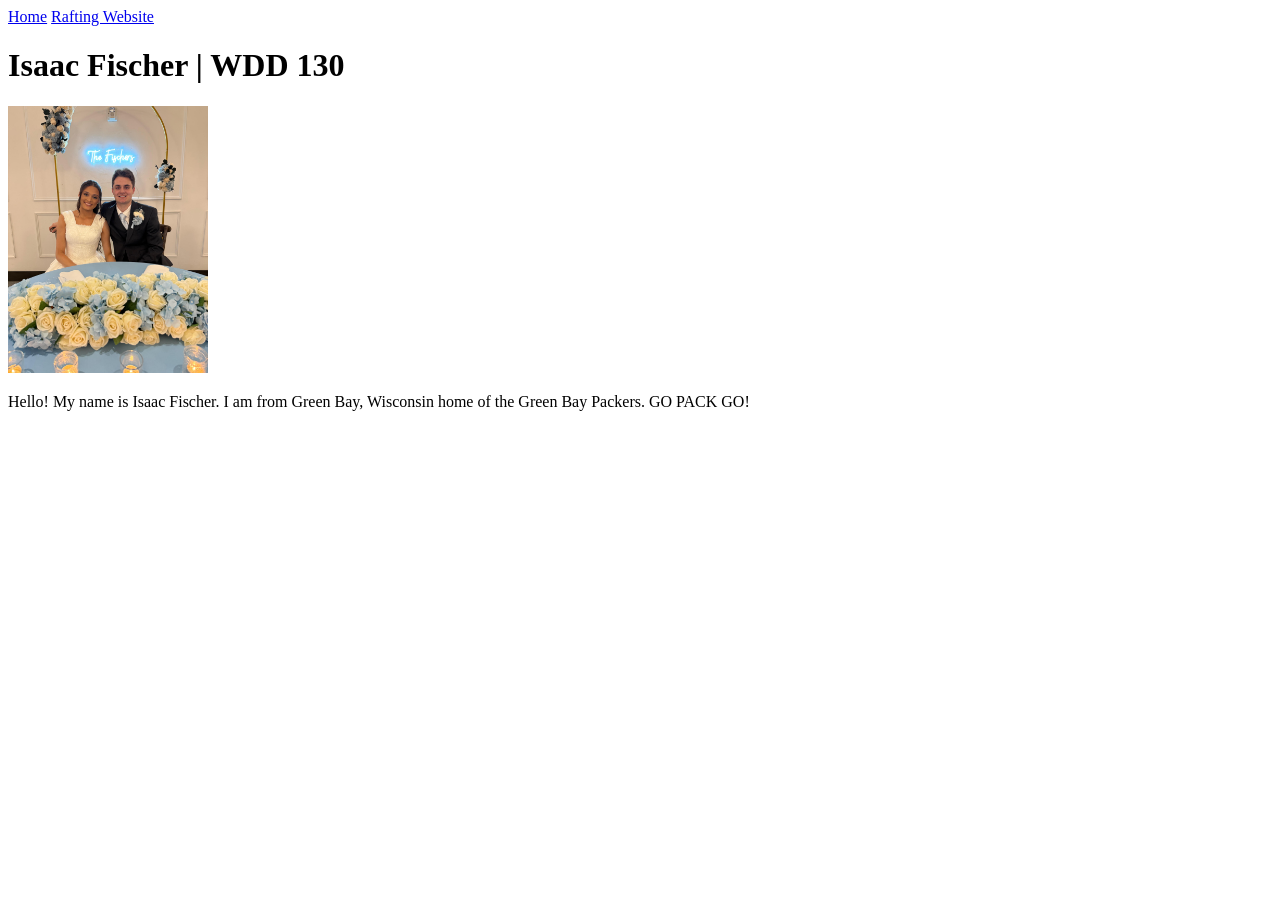
==== index.html @ 27538d9c "checking for real this time" ====
<!DOCTYPE html>
<html lang="en">

<head>
    <meta charset="UTF-8">
    <meta name="viewport" content="width=device-width, initial-scale=1.0">
    <title>Isaac Fischer | WDD 130</title>
</head>


<body>
    <nav>
        <a href="#">Home</a>
        <a href="wwr/">Rafting Website</a>
    </nav>
    <h1>Isaac Fischer | WDD 130</h1>
    <img src="images/profile.jpg" alt="Hello, my name is Isaac Fischer" width="200">
    <p>Hello! My name is Isaac Fischer. I am from Green Bay, Wisconsin
        home of the Green Bay Packers. GO PACK GO! </p>
</body>

</html>
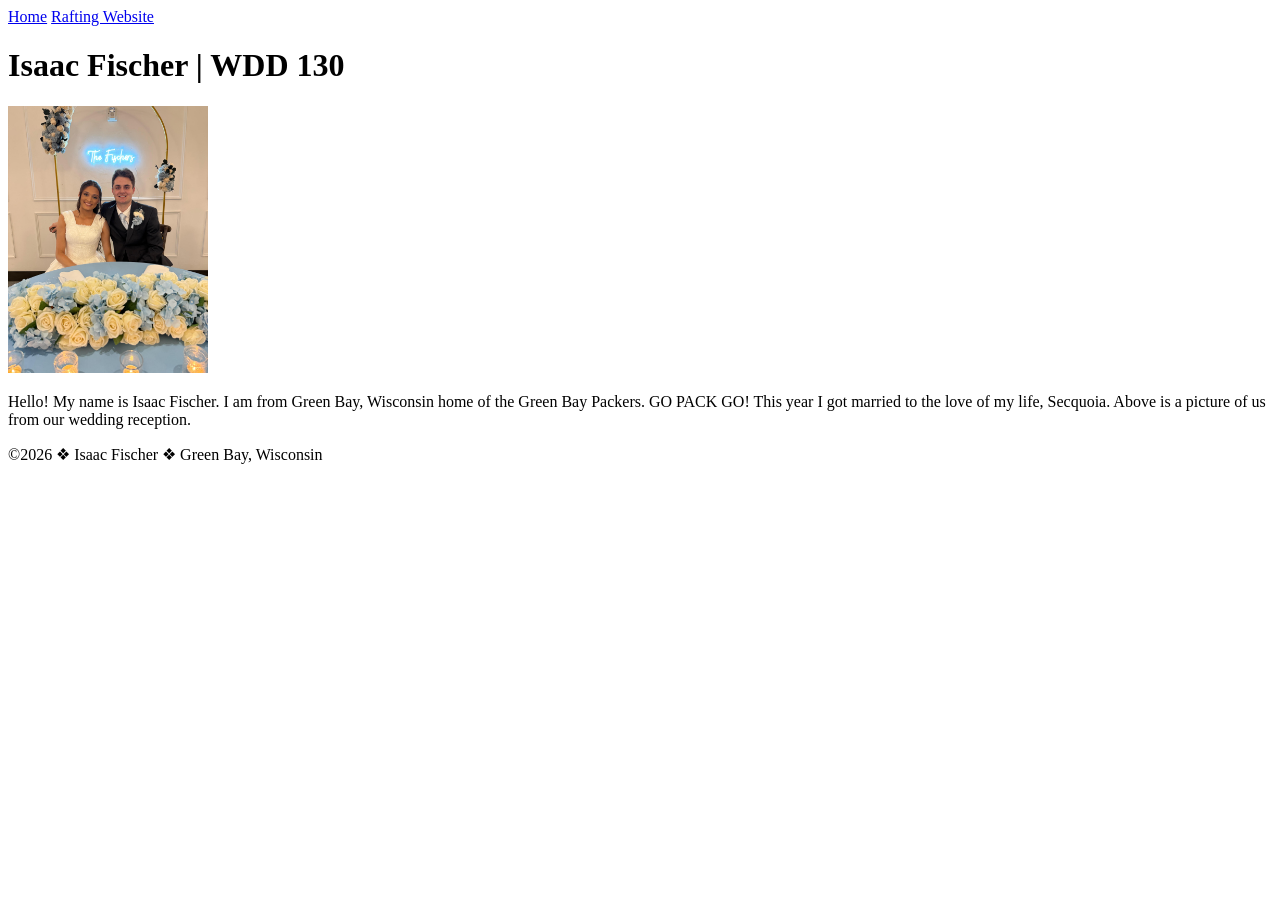
==== commit ee2c5c33: "final edition for grading" ====
--- a/index.html
+++ b/index.html
@@ -16,7 +16,12 @@
     <h1>Isaac Fischer | WDD 130</h1>
     <img src="images/profile.jpg" alt="Hello, my name is Isaac Fischer" width="200">
     <p>Hello! My name is Isaac Fischer. I am from Green Bay, Wisconsin
-        home of the Green Bay Packers. GO PACK GO! </p>
+        home of the Green Bay Packers. GO PACK GO! This year I got married to
+        the love of my life, Secquoia. Above is a picture of us from our wedding reception. </p>
+
+    <footer>
+        <p>©2026 ❖ Isaac Fischer ❖ Green Bay, Wisconsin</p>
+    </footer>
 </body>
 
 </html>
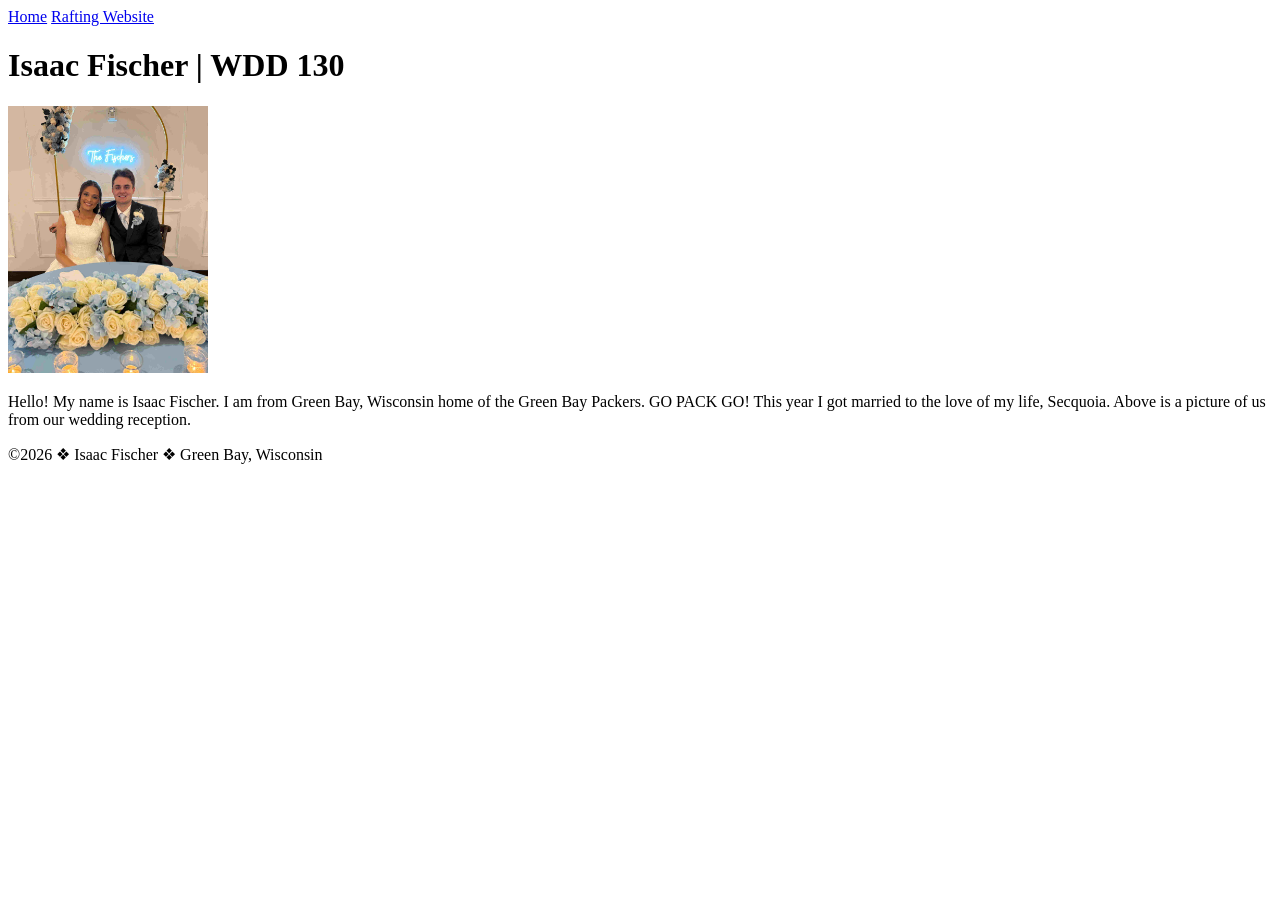
==== commit de7f4957: "fr done fr" ====
--- a/index.html
+++ b/index.html
@@ -7,21 +7,24 @@
     <title>Isaac Fischer | WDD 130</title>
 </head>
 
-
 <body>
-    <nav>
-        <a href="#">Home</a>
-        <a href="wwr/">Rafting Website</a>
-    </nav>
-    <h1>Isaac Fischer | WDD 130</h1>
-    <img src="images/profile.jpg" alt="Hello, my name is Isaac Fischer" width="200">
-    <p>Hello! My name is Isaac Fischer. I am from Green Bay, Wisconsin
-        home of the Green Bay Packers. GO PACK GO! This year I got married to
-        the love of my life, Secquoia. Above is a picture of us from our wedding reception. </p>
-
+    <header>
+        <nav>
+            <a href="#">Home</a>
+            <a href="wwr/">Rafting Website</a>
+        </nav>
+    </header>
+    <main>
+        <h1>Isaac Fischer | WDD 130</h1>
+        <img src="images/profile.jpg" alt="Hello, my name is Isaac Fischer" width="200">
+        <p>Hello! My name is Isaac Fischer. I am from Green Bay, Wisconsin
+            home of the Green Bay Packers. GO PACK GO! This year I got married to
+            the love of my life, Secquoia. Above is a picture of us from our wedding reception. </p>
+    </main>
     <footer>
         <p>©2026 ❖ Isaac Fischer ❖ Green Bay, Wisconsin</p>
     </footer>
+
 </body>
 
 </html>
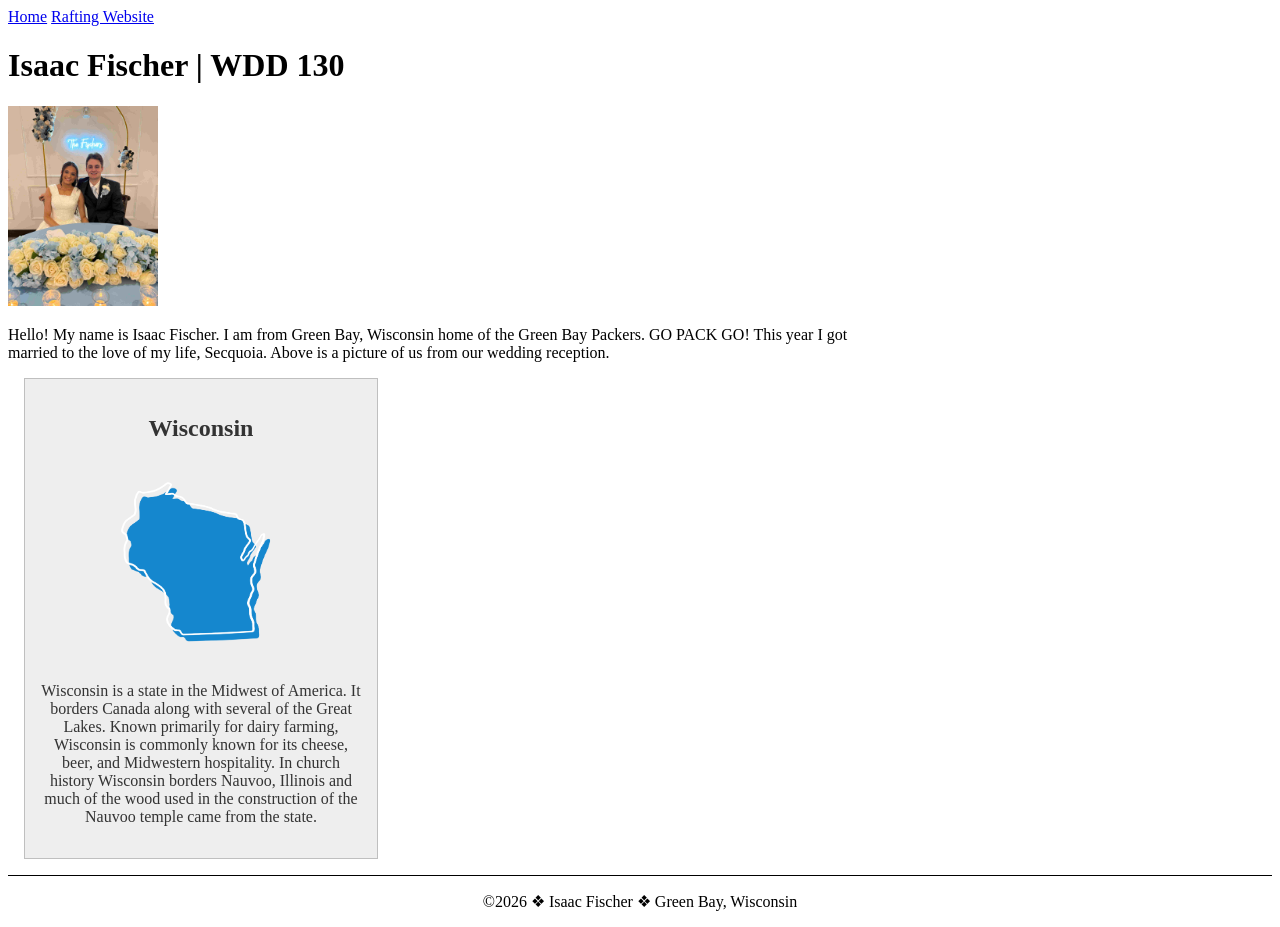
==== commit 8fd2742f: "added necessary code for w2 project" ====
--- a/index.html
+++ b/index.html
@@ -4,7 +4,10 @@
 <head>
     <meta charset="UTF-8">
     <meta name="viewport" content="width=device-width, initial-scale=1.0">
+    <meta name="author" content="Your name">
     <title>Isaac Fischer | WDD 130</title>
+    <meta name="description" content="Isaac Fischer, Student in WDD130, Page for Week 2 project">
+    <link rel="stylesheet" href="styles/styles.css">
 </head>
 
 <body>
@@ -21,6 +24,15 @@
             home of the Green Bay Packers. GO PACK GO! This year I got married to
             the love of my life, Secquoia. Above is a picture of us from our wedding reception. </p>
     </main>
+    <aside>
+        <h2>Wisconsin</h2>
+        <img src="images/wisconsin.png" alt="Utah landscape">
+        <p> Wisconsin is a state in the Midwest of America. It borders Canada along with
+            several of the Great Lakes. Known primarily for dairy farming, Wisconsin is
+            commonly known for its cheese, beer, and Midwestern hospitality. In church
+            history Wisconsin borders Nauvoo, Illinois and much of the wood used in the
+            construction of the Nauvoo temple came from the state. </p>
+    </aside>
     <footer>
         <p>©2026 ❖ Isaac Fischer ❖ Green Bay, Wisconsin</p>
     </footer>
--- a/styles/styles.css
+++ b/styles/styles.css
@@ -0,0 +1,33 @@
+main {
+    max-width: 840px;
+}
+
+aside {
+    width: 20rem;
+    margin: 1rem;
+    border: 1px solid rgb(0 0 0 / 0.2);
+    padding: 1rem;
+    background-color: #eee;
+    color: #333;
+    text-align: center;
+}
+
+aside img {
+    width: 200px;
+    height: auto;
+}
+
+main img {
+    width: 150px;
+    height: auto;
+}
+
+p {
+    padding: 0;
+}
+
+footer {
+    margin-top: 15px;
+    border-top: 1px solid #000;
+    text-align: center;
+}
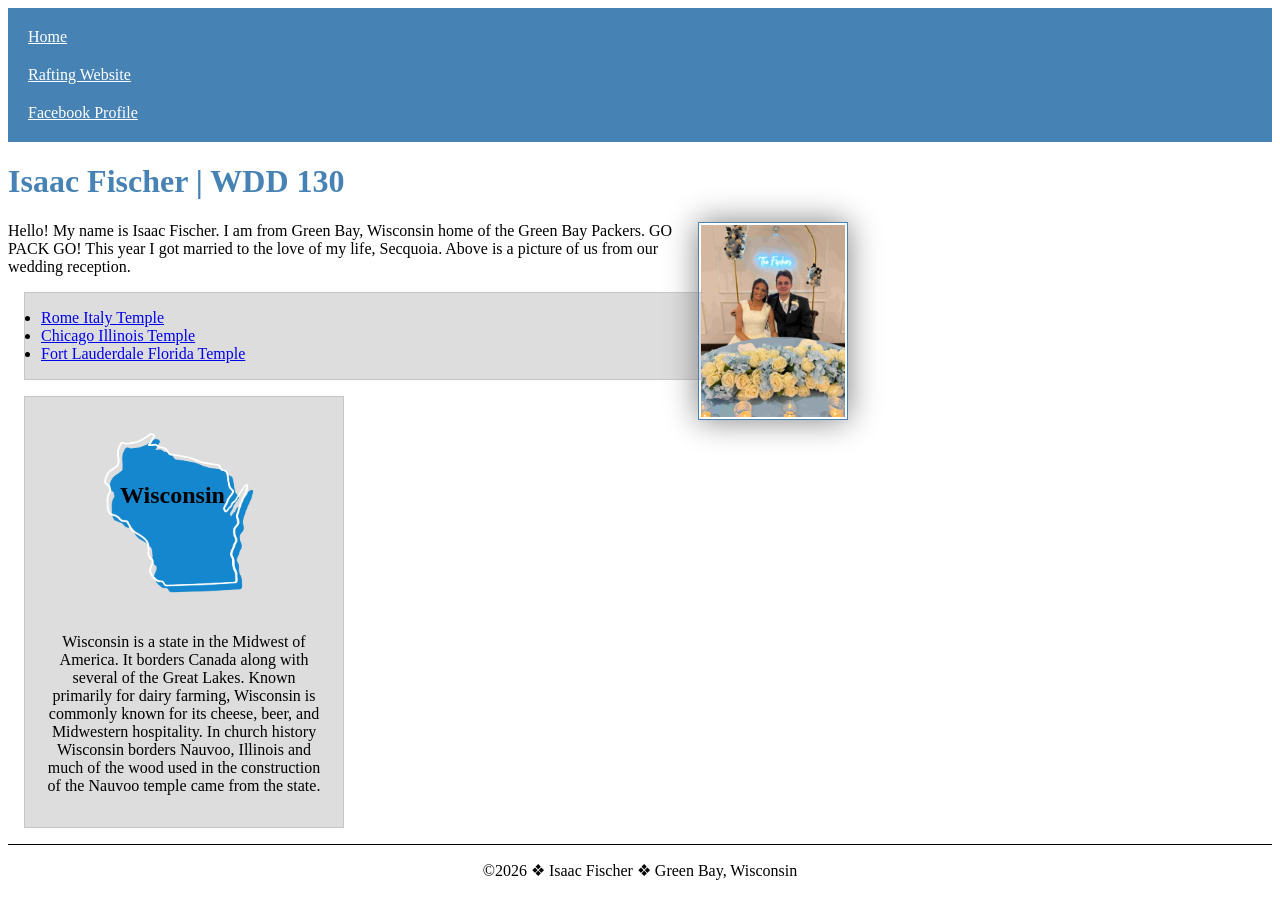
==== commit bddb4eb0: "added default values and optimized" ====
--- a/index.html
+++ b/index.html
@@ -15,6 +15,7 @@
         <nav>
             <a href="#">Home</a>
             <a href="wwr/">Rafting Website</a>
+            <a href="https://facebook.com">Facebook Profile</a>
         </nav>
     </header>
     <main>
@@ -23,8 +24,17 @@
         <p>Hello! My name is Isaac Fischer. I am from Green Bay, Wisconsin
             home of the Green Bay Packers. GO PACK GO! This year I got married to
             the love of my life, Secquoia. Above is a picture of us from our wedding reception. </p>
+        <ul class="box">
+            <li><a href="https://www.churchofjesuschrist.org/temples/details/rome-italy-temple"
+                  target="_blank" rel="noopener">Rome Italy Temple</a></li>
+            <li><a href="https://www.churchofjesuschrist.org/temples/details/chicago-illinois-temple"
+                  target="_blank" rel="noopener">Chicago Illinois Temple</a></li>
+            <li><a href="https://www.churchofjesuschrist.org/temples/details/fort-lauderdale-florida-temple"
+                  target="_blank" rel="noopener">Fort Lauderdale Florida Temple</a></li>
+        </ul>
+
     </main>
-    <aside>
+    <aside class="box">
         <h2>Wisconsin</h2>
         <img src="images/wisconsin.png" alt="Utah landscape">
         <p> Wisconsin is a state in the Midwest of America. It borders Canada along with
--- a/styles/styles.css
+++ b/styles/styles.css
@@ -1,14 +1,27 @@
+* {
+    border: 0;
+    padding: 0;
+    box-sizing: border-box;
+}
+
+nav {
+    background-color: steelblue;
+    padding: 10px;
+}
+
+nav a {
+    color: white;
+    padding: 10px;
+    display: block;
+}
+
 main {
     max-width: 840px;
 }
 
 aside {
+    position: relative;
     width: 20rem;
-    margin: 1rem;
-    border: 1px solid rgb(0 0 0 / 0.2);
-    padding: 1rem;
-    background-color: #eee;
-    color: #333;
     text-align: center;
 }
 
@@ -17,17 +30,41 @@
     height: auto;
 }
 
+aside h2 {
+    position: absolute;
+    top: 65px;
+    left: 95px;
+}
+
 main img {
+    float: right;
     width: 150px;
     height: auto;
+    border: 1px solid steelblue;
+    padding: 2px;
+    box-shadow: 0 0 30px gray;
 }
 
 p {
     padding: 0;
 }
 
+h1 {
+    color: steelblue;
+}
+
 footer {
     margin-top: 15px;
     border-top: 1px solid #000;
     text-align: center;
+}
+
+/* Class selectors */
+
+.box {
+    margin: 1rem;
+    border: 1px solid rgb(0 0 0 / 10%);
+    padding: 1rem;
+    background-color: #ddd;
+    color: #000;
 }
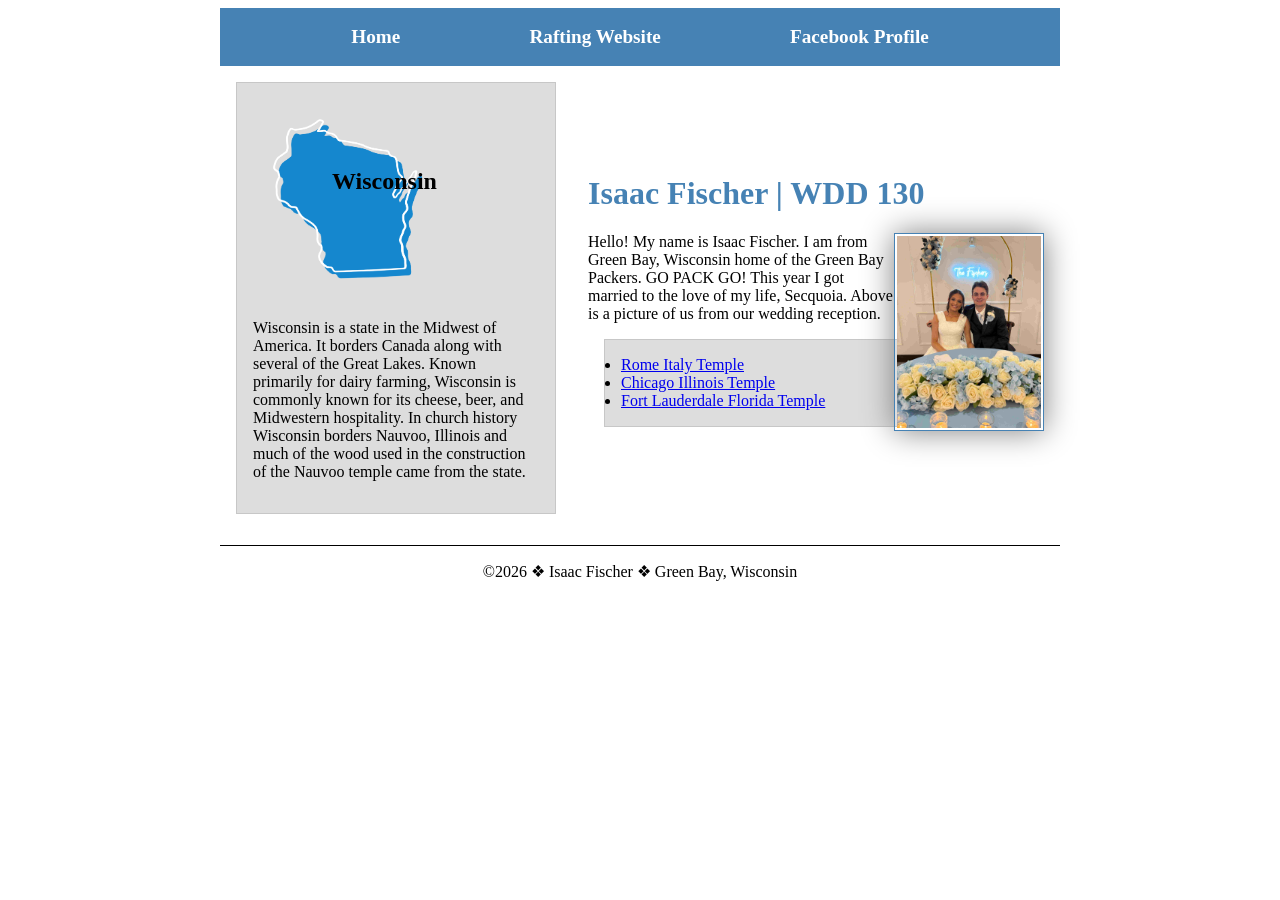
==== commit 0227c702: "updated for code along w4" ====
--- a/index.html
+++ b/index.html
@@ -18,31 +18,34 @@
             <a href="https://facebook.com">Facebook Profile</a>
         </nav>
     </header>
-    <main>
-        <h1>Isaac Fischer | WDD 130</h1>
-        <img src="images/profile.jpg" alt="Hello, my name is Isaac Fischer" width="200">
-        <p>Hello! My name is Isaac Fischer. I am from Green Bay, Wisconsin
-            home of the Green Bay Packers. GO PACK GO! This year I got married to
-            the love of my life, Secquoia. Above is a picture of us from our wedding reception. </p>
-        <ul class="box">
-            <li><a href="https://www.churchofjesuschrist.org/temples/details/rome-italy-temple"
-                  target="_blank" rel="noopener">Rome Italy Temple</a></li>
-            <li><a href="https://www.churchofjesuschrist.org/temples/details/chicago-illinois-temple"
-                  target="_blank" rel="noopener">Chicago Illinois Temple</a></li>
-            <li><a href="https://www.churchofjesuschrist.org/temples/details/fort-lauderdale-florida-temple"
-                  target="_blank" rel="noopener">Fort Lauderdale Florida Temple</a></li>
-        </ul>
+    <div class="grid">
+        <main>
+            <h1>Isaac Fischer | WDD 130</h1>
+            <img src="images/profile.jpg" alt="Hello, my name is Isaac Fischer" width="200">
+            <p>Hello! My name is Isaac Fischer. I am from Green Bay, Wisconsin
+                home of the Green Bay Packers. GO PACK GO! This year I got married to
+                the love of my life, Secquoia. Above is a picture of us from our wedding reception.
+            </p>
+            <ul class="box">
+                <li><a href="https://www.churchofjesuschrist.org/temples/details/rome-italy-temple"
+                      target="_blank" rel="noopener">Rome Italy Temple</a></li>
+                <li><a href="https://www.churchofjesuschrist.org/temples/details/chicago-illinois-temple"
+                      target="_blank" rel="noopener">Chicago Illinois Temple</a></li>
+                <li><a href="https://www.churchofjesuschrist.org/temples/details/fort-lauderdale-florida-temple"
+                      target="_blank" rel="noopener">Fort Lauderdale Florida Temple</a></li>
+            </ul>
 
-    </main>
-    <aside class="box">
-        <h2>Wisconsin</h2>
-        <img src="images/wisconsin.png" alt="Utah landscape">
-        <p> Wisconsin is a state in the Midwest of America. It borders Canada along with
-            several of the Great Lakes. Known primarily for dairy farming, Wisconsin is
-            commonly known for its cheese, beer, and Midwestern hospitality. In church
-            history Wisconsin borders Nauvoo, Illinois and much of the wood used in the
-            construction of the Nauvoo temple came from the state. </p>
-    </aside>
+        </main>
+        <aside class="box">
+            <h2>Wisconsin</h2>
+            <img src="images/wisconsin.png" alt="Utah landscape">
+            <p> Wisconsin is a state in the Midwest of America. It borders Canada along with
+                several of the Great Lakes. Known primarily for dairy farming, Wisconsin is
+                commonly known for its cheese, beer, and Midwestern hospitality. In church
+                history Wisconsin borders Nauvoo, Illinois and much of the wood used in the
+                construction of the Nauvoo temple came from the state. </p>
+        </aside>
+    </div>
     <footer>
         <p>©2026 ❖ Isaac Fischer ❖ Green Bay, Wisconsin</p>
     </footer>
--- a/styles/styles.css
+++ b/styles/styles.css
@@ -4,25 +4,45 @@
     box-sizing: border-box;
 }
 
+header,
+.grid,
+footer {
+    max-width: 840px;
+    margin: 0 auto;
+}
+
 nav {
     background-color: steelblue;
     padding: 10px;
+    display: flex;
+    justify-content: space-evenly;
+    align-items: center;
 }
 
 nav a {
-    color: white;
-    padding: 10px;
     display: block;
+    padding: 0.5rem;
+    text-decoration: none;
+    font-size: 1.2rem;
+    font-weight: 700;
+    color: #fff;
+}
+
+.grid {
+    display: grid;
+    align-items: center;
 }
 
 main {
-    max-width: 840px;
+    grid-column: 2/3;
+    margin: 1rem;
 }
 
 aside {
+    width: 20rem;
     position: relative;
-    width: 20rem;
-    text-align: center;
+    grid-column: 1/2;
+    grid-row: 1/2;
 }
 
 aside img {
@@ -51,6 +71,7 @@
 
 h1 {
     color: steelblue;
+    border: black;
 }
 
 footer {
